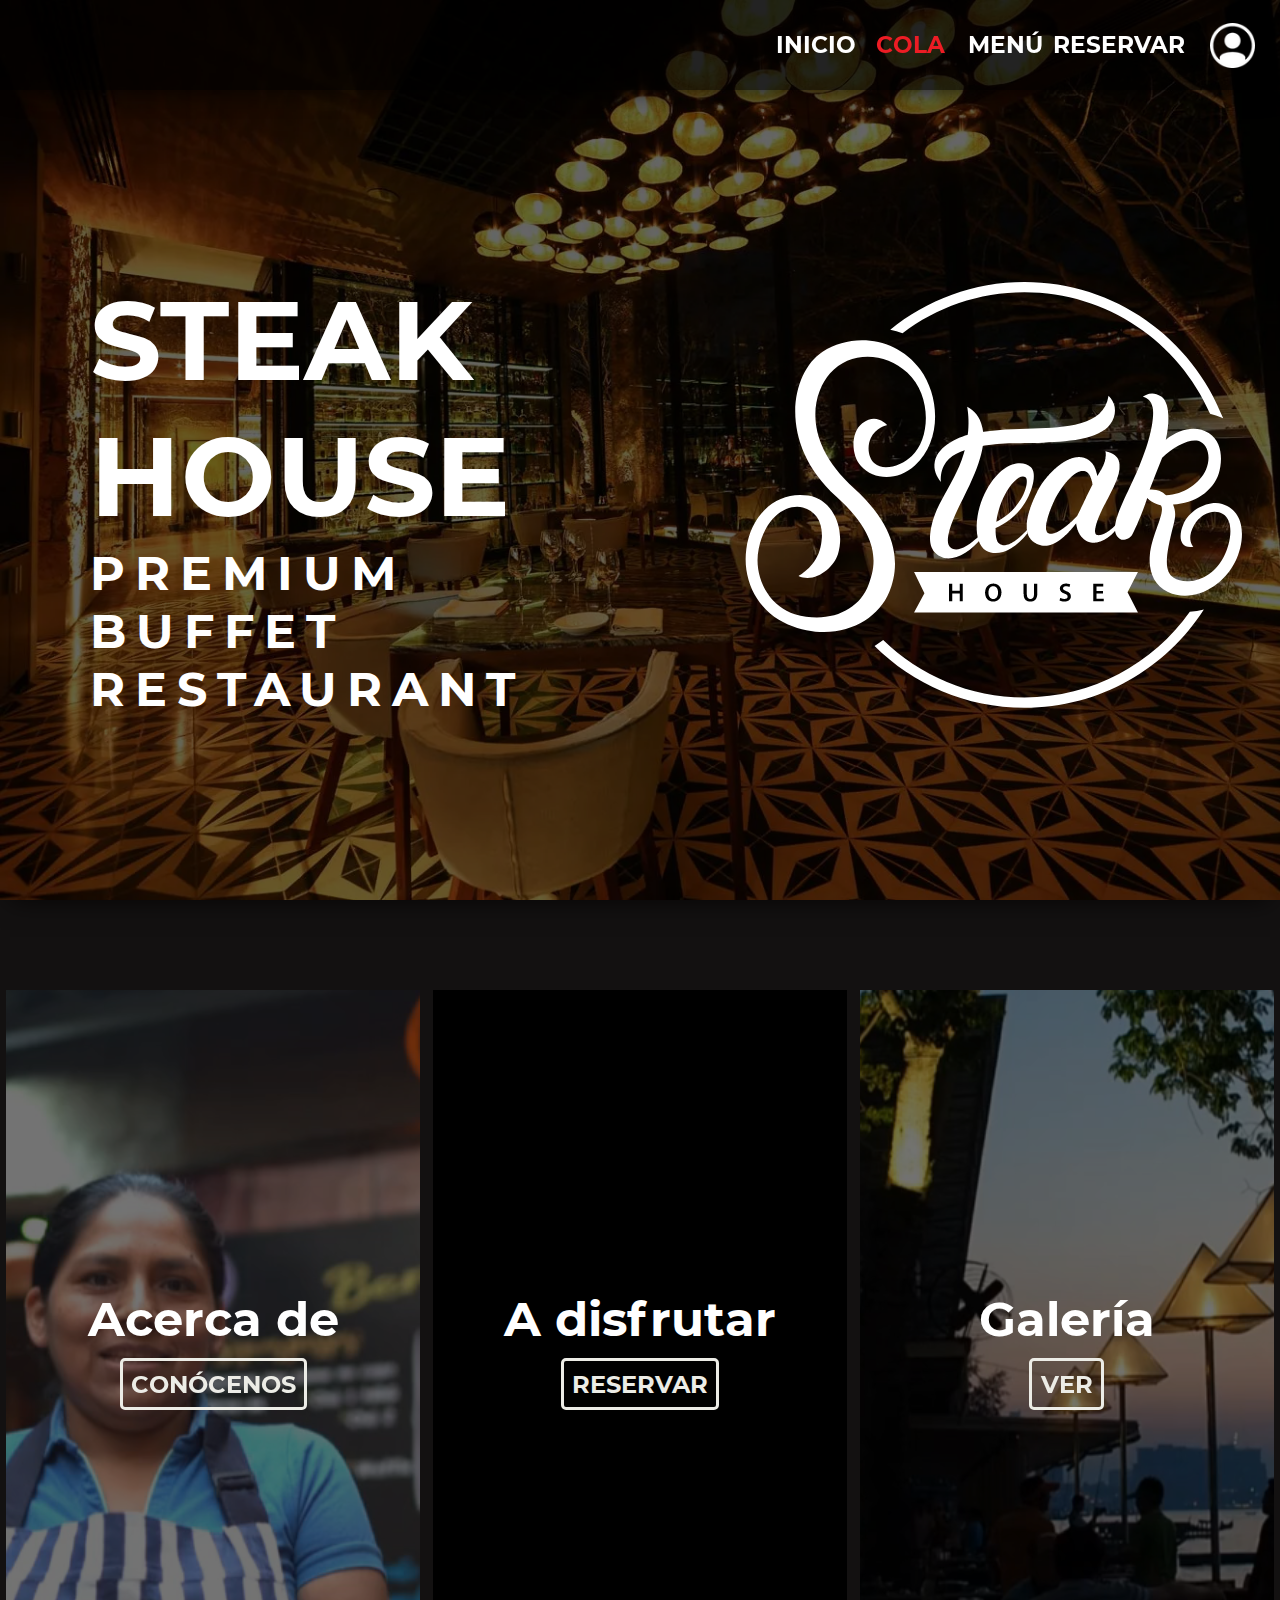
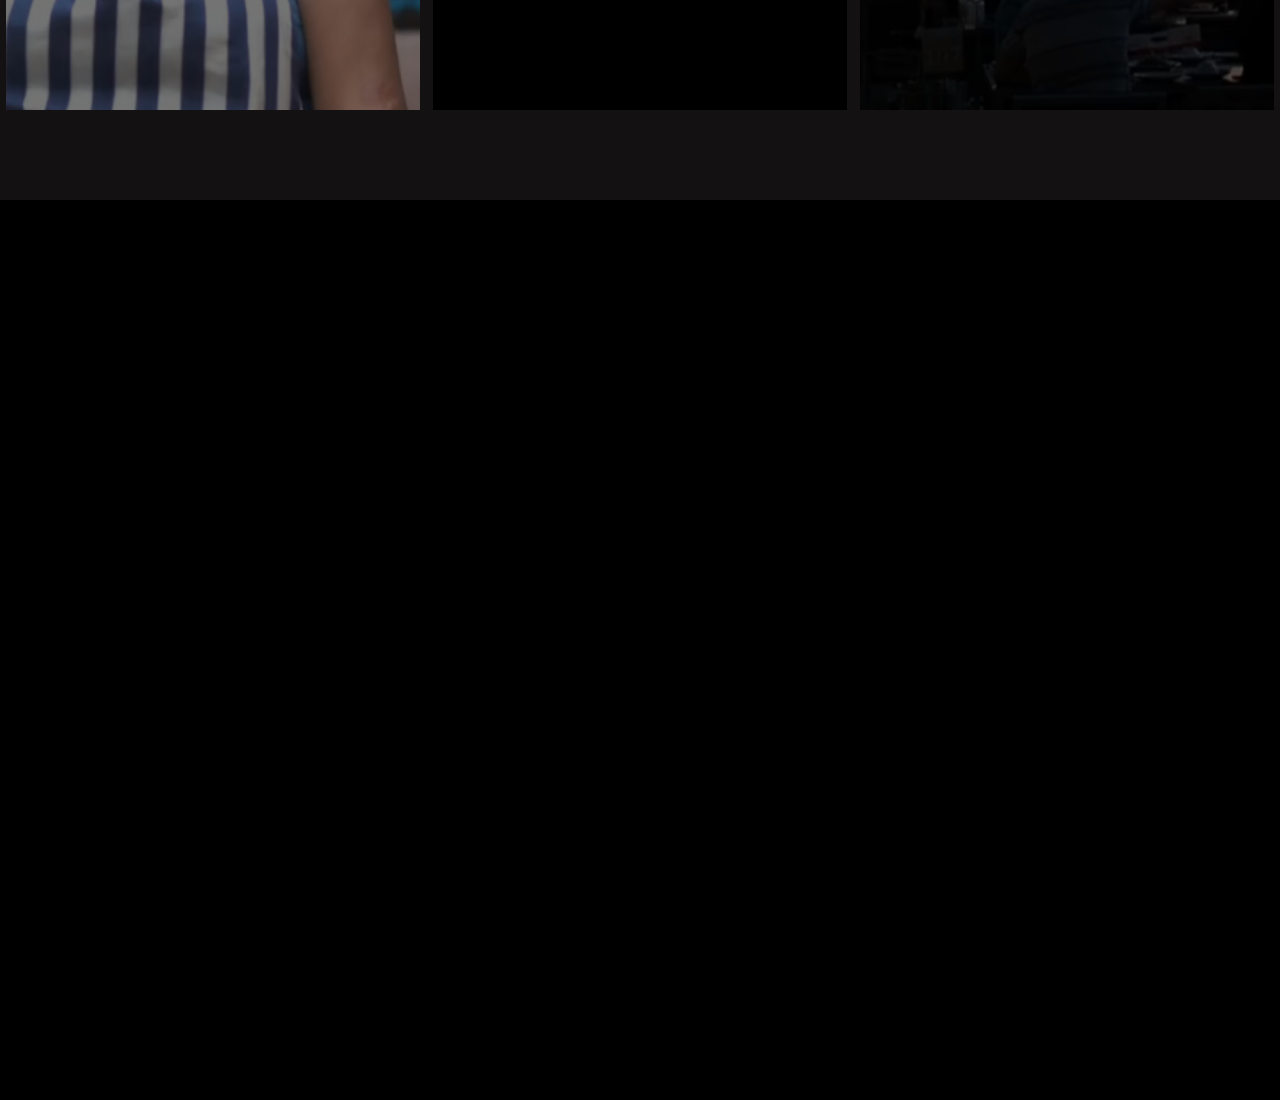
==== index.html @ 2cb184c3 "Parte 1 front" ====
<!DOCTYPE html>
<html lang="es">
<head>
    <meta charset="UTF-8">
    <title>Restaurante</title>
    <link rel="stylesheet" href="styles/style.css" type="text/css">
    <script src="scripts/script.js"></script>
</head>
<body>

<header>
    <nav>
        <a href="#section1">INICIO</a>
        <a class="active" href="#section2">COLA</a>
        <a class="nav-element" href="#section3">MENÚ</a>
        <a class="nav-element" href="#">RESERVAR</a>
        <a class="nav-element" href="#">
            <img src= "images/login.png" id="login-icon">
        </a>
    </nav>
</header>
<div id="sections-container">
    <section id="section1">
        <div id="main-text-container">
            <div>
                <h1>STEAK HOUSE</h1>
                <h2>PREMIUM BUFFET RESTAURANT</h2>
            </div>

        </div>
        <div id="main-logo-container">
            <img src="images/logo.png" alt="Logo steak house">
        </div>
    </section>
    <section id="section2">
        <div id="sec2-center">
            <div class="sec2-center-elem">
                <video autoplay muted loop>
                    <source src="videos/about.mp4" type="video/mp4">
                    Tu navegador no soporta videos HTML5
                </video>
                <p>Acerca de</p>
                <button>CONÓCENOS</button>
            </div>
            <div class="sec2-center-elem">
                <video autoplay muted loop>
                    <source src="videos/chef.mp4" type="video/mp4">
                    Tu navegador no soporta videos HTML5
                </video>
                <p>A disfrutar</p>
                <button>RESERVAR</button>
            </div>
            <div class="sec2-center-elem">
                <video autoplay muted loop>
                    <source src="videos/gallery.mp4" type="video/mp4">
                    Tu navegador no soporta videos HTML5
                </video>
                <p>Galería</p>

                <button>VER</button>
            </div>
        </div>


    </section>
    <section id="section3"></section>
</div>




</body>
</html>
---- styles/style.css ----
@font-face {
  font-family: Montserrat;
  src: url(../fonts/Montserrat-Bold.ttf);
}
* {
  margin: 0;
  box-sizing: border-box;
  scroll-behavior: smooth;
}

body {
  height: 300vh;
  background-color: #131111;
}

header {
  height: 10vh;
  font-family: "Rubik", sans-serif;
  color: white;
  text-align: center;
  background: rgba(0, 0, 0, 0.65);
  box-shadow: 0 10px 25px -10px rgba(0, 0, 0, 0.75);
  position: sticky;
  top: 0;
  z-index: 999;
}
header nav {
  height: 100%;
  margin-left: 60%;
  display: flex;
  justify-content: right;
  flex-wrap: wrap;
}
header nav .active {
  color: #ED1C24;
}
header nav a {
  height: 100%;
  flex: 1 0;
  display: flex;
  justify-content: center;
  align-items: center;
  padding: 0 0;
  text-decoration: none;
  font-family: Montserrat, sans-serif;
  font-size: 145%;
  color: white;
  text-align: center;
  transition: background-color 200ms;
}
header nav a:hover {
  background-color: rgba(255, 255, 255, 0.15);
}
header nav #login-icon {
  height: 50%;
}

#sections-container {
  position: absolute;
  top: 0;
  width: 100%;
  height: 300vh;
  display: flex;
  flex-direction: column;
}
#sections-container #section1 {
  position: relative;
  font-family: Montserrat, sans-serif;
  display: inline-flex;
  width: 100%;
  height: 33.33%;
  box-shadow: 0 10px 25px -10px rgba(0, 0, 0, 0.75);
}
#sections-container #section1 ::before {
  content: "";
  position: absolute;
  top: 0;
  left: 0;
  width: 100%;
  height: 100%;
  background-image: url(../images/restaurante.png);
  background-size: cover;
  filter: brightness(40%);
  z-index: -1;
}
#sections-container #section1 #main-text-container {
  margin-top: 10vh;
  font-size: 3.5em;
  color: white;
  width: 55%;
  height: 90%;
  display: flex;
  align-items: center;
  justify-content: center;
  padding: 7%;
  text-align: left;
}
#sections-container #section1 #main-text-container h2 {
  font-size: 0.85em;
  letter-spacing: 10px;
}
#sections-container #section1 #main-logo-container {
  margin-top: 10vh;
  color: white;
  width: 45%;
  height: 90%;
  display: flex;
  align-items: center;
  justify-content: center;
}
#sections-container #section1 #main-logo-container img {
  height: 500px;
  width: 500px;
}
#sections-container #section2 {
  width: 100%;
  height: 33.33%;
  background-color: #131111;
  top: 0;
  padding: 7% 0 7% 0;
}
#sections-container #section2 #sec2-center {
  width: 100%;
  height: 100%;
  display: flex;
  justify-content: center;
  align-items: center;
}
#sections-container #section2 #sec2-center .sec2-center-elem {
  position: relative;
  font-family: Montserrat, sans-serif;
  font-size: 3em;
  color: white;
  display: flex;
  justify-content: center;
  align-items: center;
  flex-direction: column;
  margin: 0.5%;
  background-color: black;
  height: 100%;
  flex: 1 0;
  overflow: hidden;
}
#sections-container #section2 #sec2-center .sec2-center-elem p {
  margin-bottom: 2.5%;
  z-index: 1;
}
#sections-container #section2 #sec2-center .sec2-center-elem button {
  color: #Ecece6;
  font-family: Montserrat, sans-serif;
  border: 3px #Ecece6 solid;
  border-radius: 5px;
  background-color: transparent;
  z-index: 1;
  font-size: 0.5em;
  padding: 2%;
  transition: all 200ms;
}
#sections-container #section2 #sec2-center .sec2-center-elem button:hover {
  background-color: #Ecece6;
  border: 3px #Ecece6 solid;
  color: #131111;
  letter-spacing: 3px;
}
#sections-container #section2 #sec2-center .sec2-center-elem video {
  position: absolute;
  height: 100%;
  z-index: 0;
  filter: brightness(45%);
}
#sections-container #section3 {
  width: 100%;
  height: 33.33%;
  background-color: black;
}

/*# sourceMappingURL=style.css.map */
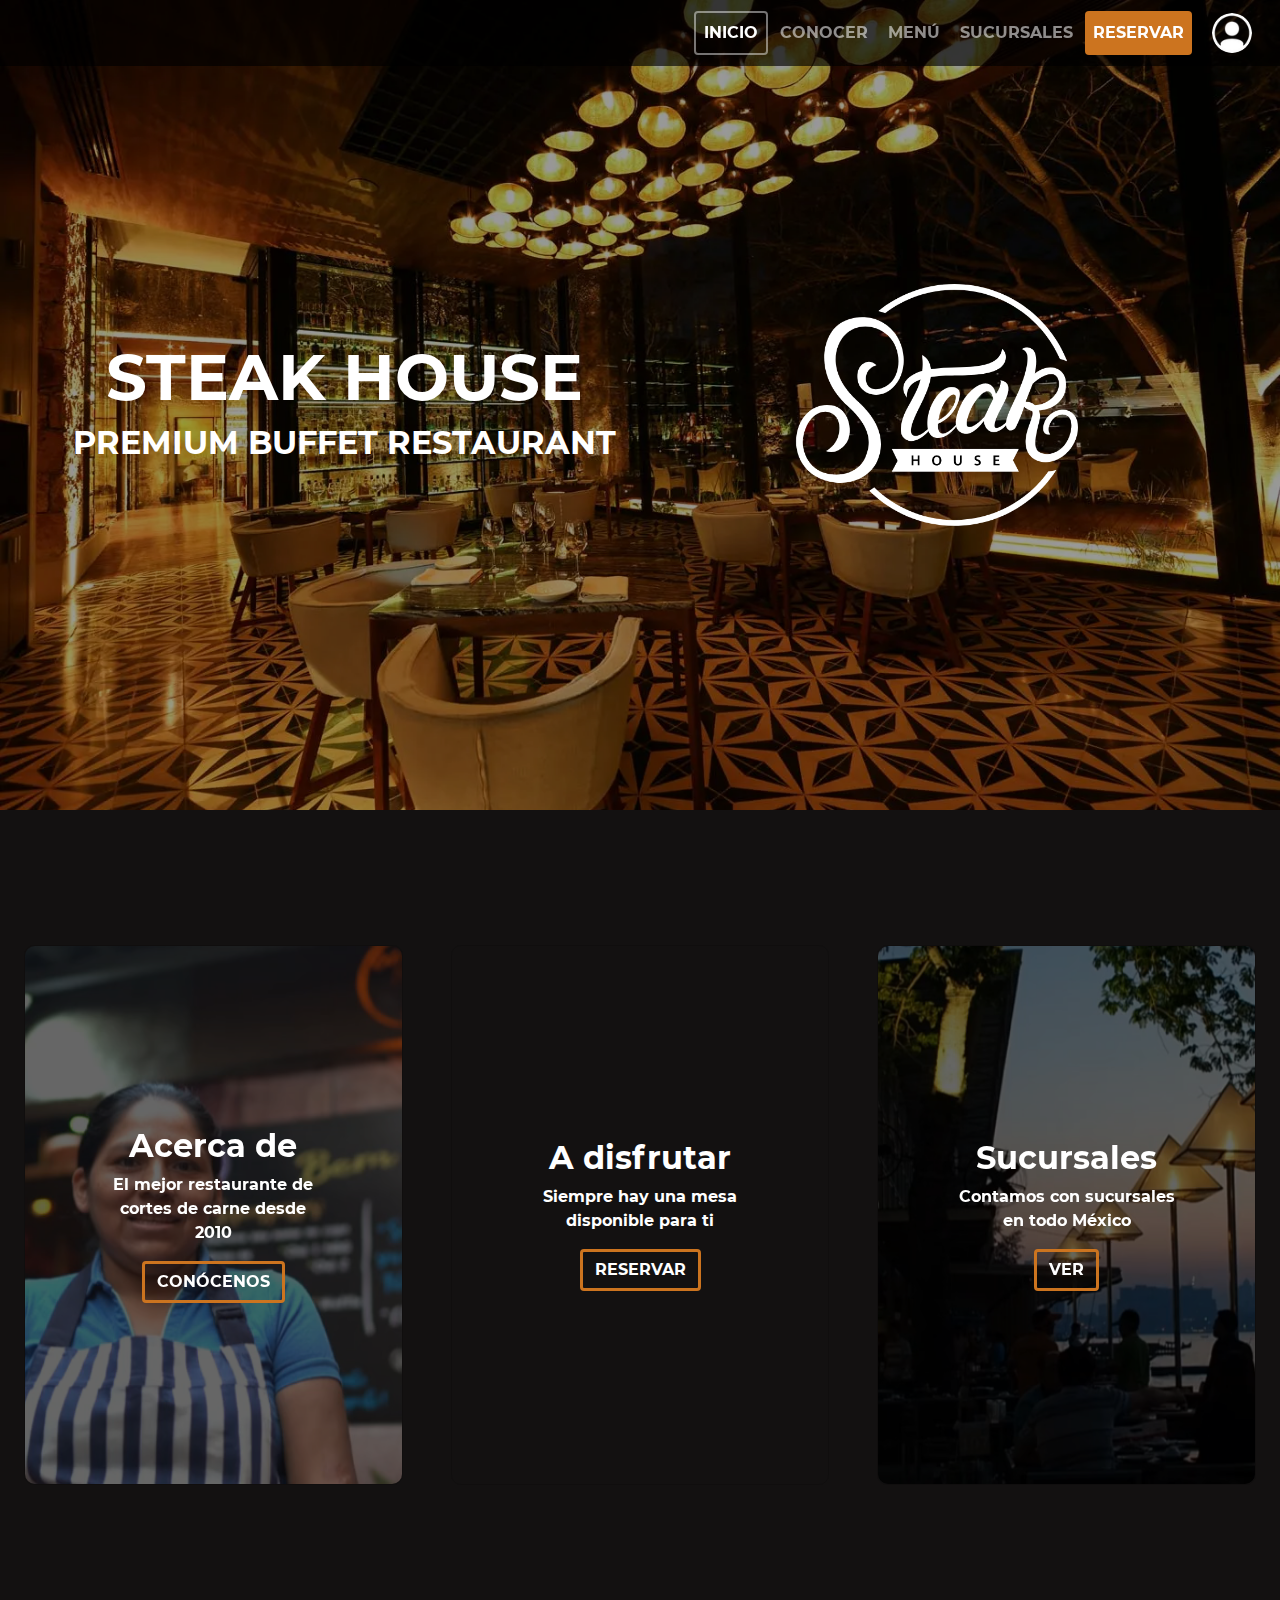
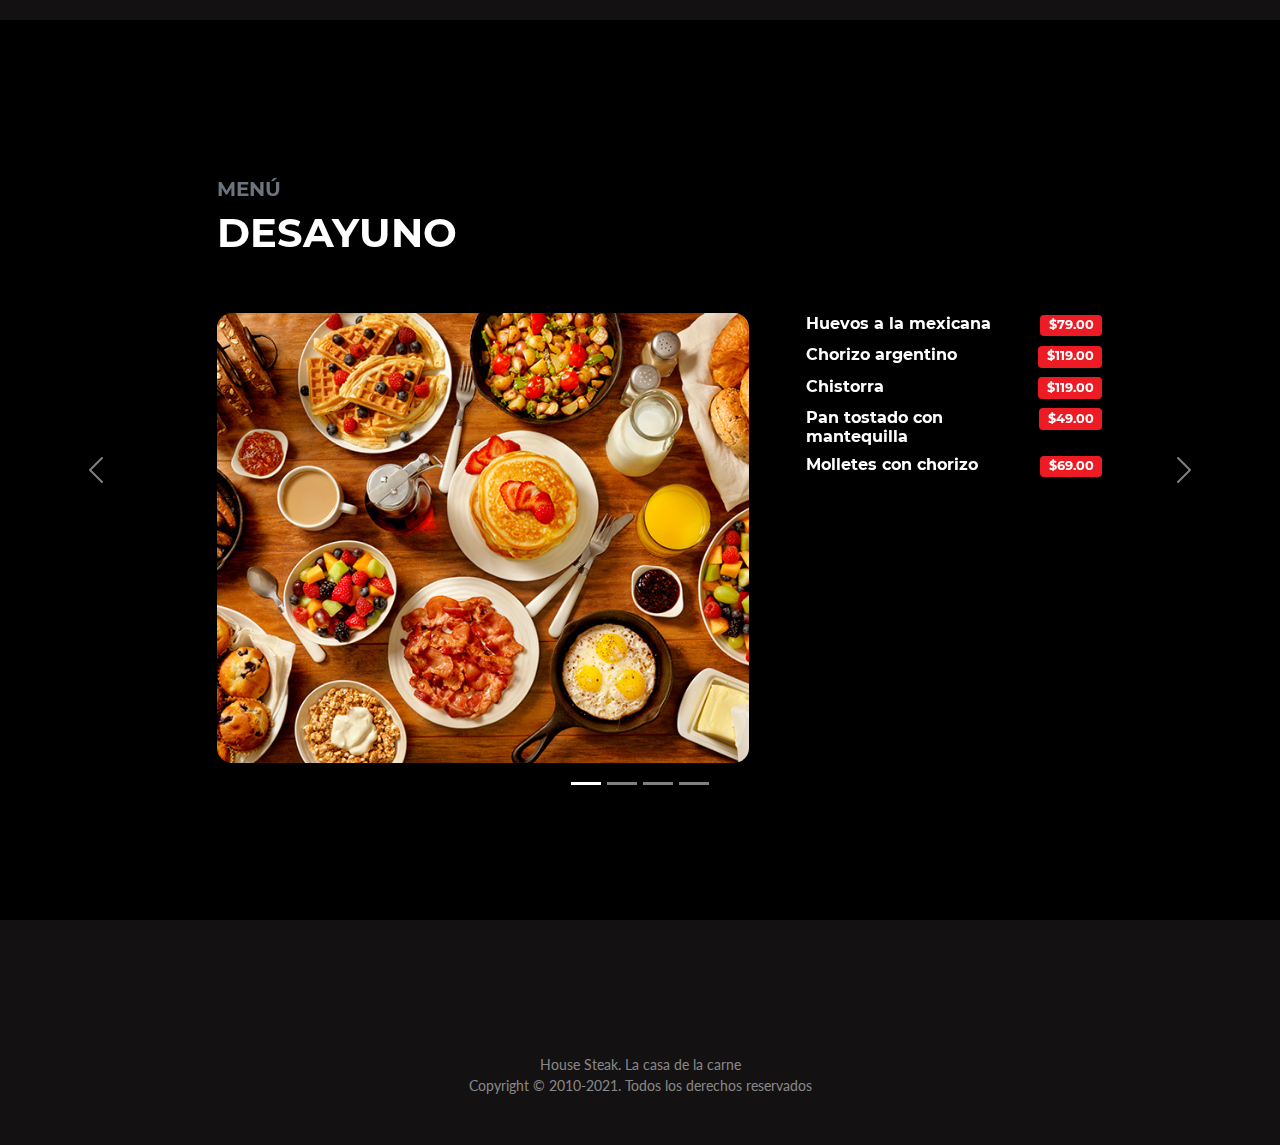
==== commit 02c896af: "ENTREGA FINAL FRONTEND" ====
--- a/index.html
+++ b/index.html
@@ -2,72 +2,466 @@
 <html lang="es">
 <head>
     <meta charset="UTF-8">
+    <meta name="viewport" content="width=device-width, initial-scale=1.0">
     <title>Restaurante</title>
-    <link rel="stylesheet" href="styles/style.css" type="text/css">
-    <script src="scripts/script.js"></script>
+    <link rel="stylesheet" href="css/bootstrap.min.css" type="text/css">
+    <link rel="stylesheet" href="styles/sucursalesStyles.css" type="text/css">
+
+    <script src="js/bootstrap.bundle.min.js"></script>
+
 </head>
-<body>
+<body data-bs-spy="scroll" data-bs-target=".navbar" data-bs-offset="50">
 
 <header>
-    <nav>
-        <a href="#section1">INICIO</a>
-        <a class="active" href="#section2">COLA</a>
-        <a class="nav-element" href="#section3">MENÚ</a>
-        <a class="nav-element" href="#">RESERVAR</a>
-        <a class="nav-element" href="#">
-            <img src= "images/login.png" id="login-icon">
-        </a>
+    <nav class="navbar navbar-expand-sm text-white navbar-dark fixed-top">
+        <div class="container-fluid">
+            <button class="navbar-toggler" type="button" data-bs-toggle="collapse" data-bs-target="#mynavbar">
+                <span class="navbar-toggler-icon"></span>
+            </button>
+            <div class="collapse navbar-collapse" id="mynavbar">
+                <ul class="navbar-nav ms-auto me-3">
+                    <li class="nav-item me-1">
+                        <a class="nav-link rounded" href="#section1">INICIO</a>
+                    </li>
+                    <li class="nav-item me-1">
+                        <a class="nav-link rounded" href="#section2">CONOCER</a>
+                    </li>
+                    <li class="nav-item me-1">
+                        <a class="nav-link rounded" href="#section3">MENÚ</a>
+                    </li>
+                    <li class="nav-item me-1">
+                        <a class="nav-link rounded" href="sucursales.html">SUCURSALES</a>
+                    </li>
+                    <li class="nav-item me-1">
+                        <a class="nav-link rounded text-white" id="reservarNav" href="reservacion.html">RESERVAR</a>
+                    </li>
+                </ul>
+            </div>
+
+            <a class="nav-item navbar-brand" data-bs-toggle="offcanvas" data-bs-target="#userInfoOffCanvas" >
+                <img src="images/login.png" alt="Imagen de usuario" class="rounded-pill userImage" style="width: 40px" >
+            </a>
+
+        </div>
     </nav>
 </header>
-<div id="sections-container">
-    <section id="section1">
-        <div id="main-text-container">
-            <div>
-                <h1>STEAK HOUSE</h1>
-                <h2>PREMIUM BUFFET RESTAURANT</h2>
-            </div>
-
-        </div>
-        <div id="main-logo-container">
-            <img src="images/logo.png" alt="Logo steak house">
-        </div>
-    </section>
-    <section id="section2">
-        <div id="sec2-center">
-            <div class="sec2-center-elem">
-                <video autoplay muted loop>
-                    <source src="videos/about.mp4" type="video/mp4">
-                    Tu navegador no soporta videos HTML5
-                </video>
-                <p>Acerca de</p>
-                <button>CONÓCENOS</button>
-            </div>
-            <div class="sec2-center-elem">
-                <video autoplay muted loop>
-                    <source src="videos/chef.mp4" type="video/mp4">
-                    Tu navegador no soporta videos HTML5
-                </video>
-                <p>A disfrutar</p>
-                <button>RESERVAR</button>
-            </div>
-            <div class="sec2-center-elem">
-                <video autoplay muted loop>
-                    <source src="videos/gallery.mp4" type="video/mp4">
-                    Tu navegador no soporta videos HTML5
-                </video>
-                <p>Galería</p>
-
-                <button>VER</button>
-            </div>
-        </div>
-
-
-    </section>
-    <section id="section3"></section>
+
+<div id="section1" class="bg-image" >
+    <div class="darkenMask">
+        <div class=" container-fluid m-0 p-5 row">
+        <div class="col-sm-6 align-items-center flex-column justify-content-center text-white text-center d-none d-md-flex">
+            <h1>STEAK HOUSE</h1>
+            <h2>PREMIUM BUFFET RESTAURANT</h2>
+        </div>
+        <div class="col-12 col-md-6 d-flex align-items-start flex-column justify-content-center">
+            <img class="mx-auto d-block img-fluid w-50" src="images/logo.png" alt="Logo Steak House">
+        </div>
+        </div>
+    </div>
+
 </div>
 
-
-
+<div id="section2" class="container-fluid row m-0 p-0 align-items-center justify-content-center" >
+
+    <div class="col-md-4 p-4 " >
+        <div class="card text-white p-0 bg-transparent">
+            <video autoplay muted loop class="card-img-top p-0 m0">
+                <source src="videos/about.mp4" type="video/mp4">
+                Tu navegador no soporta videos HTML5
+            </video>
+            <div class="card-img-overlay d-flex align-items-center justify-content-center flex-column">
+                <h2 class="card-title">Acerca de</h2>
+                <p class="card-text">El mejor restaurante de cortes de carne desde 2010</p>
+                <a href="#section2" class="btn" data-bs-toggle="modal" data-bs-target="#historiaModal"> CONÓCENOS</a>
+            </div>
+        </div>
+
+    </div>
+
+    <div class="col-md-4 p-4">
+        <div class="card text-white p-0 m-0 bg-transparent">
+            <video autoplay muted loop class="card-img-top">
+                <source src="videos/chef.mp4" type="video/mp4">
+                Tu navegador no soporta videos HTML5
+            </video>
+            <div class="card-img-overlay d-flex align-items-center justify-content-center flex-column flex-grow-1">
+                <h2 class="card-title">A disfrutar</h2>
+                <p class="card-text">Siempre hay una mesa disponible para ti</p>
+                <a href="reservacion.html" class="btn">RESERVAR</a>
+            </div>
+        </div>
+    </div>
+
+    <div class="col-md-4 p-4">
+        <div class="card text-white p-0 bg-transparent">
+            <video autoplay muted loop class="card-img-top">
+                <source src="videos/gallery.mp4" type="video/mp4">
+                Tu navegador no soporta videos HTML5
+            </video>
+            <div class="card-img-overlay  d-flex align-items-center justify-content-center flex-column">
+                <h2 class="card-title">Sucursales</h2>
+                <p class="card-text">Contamos con sucursales en todo México</p>
+                <a href="sucursales.html" class="btn">VER</a>
+            </div>
+        </div>
+    </div>
+    </div>
+
+<div id="section3" class="m-0 p-0 d-flex justify-content-center align-items-center">
+
+    <div id="menuCarrusel" class="carousel slide" data-bs-ride="carousel" data-bs-interval="false">
+
+        <div class="carousel-indicators m-0 mb-3 mb-sm-3 mb-xl-4">
+            <button type="button" data-bs-target="#menuCarrusel" data-bs-slide-to="0" class="active"></button>
+            <button type="button" data-bs-target="#menuCarrusel" data-bs-slide-to="1"></button>
+            <button type="button" data-bs-target="#menuCarrusel" data-bs-slide-to="2"></button>
+            <button type="button" data-bs-target="#menuCarrusel" data-bs-slide-to="3"></button>
+        </div>
+
+        <div class="carousel-inner">
+            <div class="carousel-item active">
+                <div class="container-fluid pt-5 pb-2 d-flex justify-content-center align-items-center text-white">
+                        <div class="container-fluid m-0 p-0  w-75 h-75">
+                        <div class="row m-0">
+                            <div class="col-md-12 m-0 py-lg-2 px-lg-5 py-sm-1 px-sm-3">
+                                <h5 class="text-muted">MENÚ</h5>
+                                <h1 class="m-0 p-0 ">DESAYUNO</h1>
+                            </div>
+                        </div>
+                        <div class="row m-0">
+                            <div class="col-md-8 m-0  p-5">
+                                <img class="img-fluid m-0 " src="images/carrusel/desayuno.jpg" alt="Desayunos">
+                            </div>
+                            <ul class="col-md-4 list-group m-0 ps-0 pb-5 px-md-2 py-md-5">
+                                    <li class="list-group-item text-white bg-black d-flex justify-content-between align-items-start">
+                                        <h6>Huevos a la mexicana</h6>
+                                        <h6><span class="badge badge-info">$79.00</span></h6>
+                                    </li>
+                                    <li class="list-group-item text-white bg-black d-flex justify-content-between align-items-start">
+                                        <h6>Chorizo argentino</h6>
+                                        <h6><span class="badge badge-info">$119.00</span></h6>
+                                    </li>
+                                    <li class="list-group-item text-white bg-black d-flex justify-content-between align-items-start">
+                                        <h6>Chistorra</h6>
+                                        <h6><span class="badge badge-info">$119.00</span></h6>
+                                    </li>
+                                    <li class="list-group-item text-white bg-black d-flex justify-content-between align-items-start">
+                                        <h6>Pan tostado con mantequilla</h6>
+                                        <h6><span class="badge badge-info">$49.00</span></h6>
+                                    </li>
+                                    <li class="list-group-item text-white bg-black d-flex justify-content-between align-items-start">
+                                        <h6>Molletes con chorizo</h6>
+                                        <h6><span class="badge badge-info">$69.00</span></h6>
+                                    </li>
+                                </ul>
+                        </div>
+                    </div>
+
+                </div>
+            </div>
+            <div class="carousel-item">
+                <div class="container-fluid pt-5 pb-2 d-flex justify-content-center align-items-center text-white">
+                    <div class="container-fluid m-0 p-0  w-75 h-75">
+                        <div class="row m-0">
+                            <div class="col-md-12 m-0 py-lg-2 px-lg-5 py-sm-1 px-sm-3">
+                                <h5 class="text-muted">MENÚ</h5>
+                                <h1 class="m-0 p-0 ">COMIDA</h1>
+                            </div>
+                        </div>
+                        <div class="row m-0">
+                            <div class="col-md-8 m-0  p-5">
+                                <img class="img-fluid m-0 " src="images/carrusel/comida.jpg" alt="Comida">
+                            </div>
+                            <ul class="col-md-4 list-group m-0 ps-0 pb-5 px-md-2 py-md-5">
+                                <li class="list-group-item text-white bg-black d-flex justify-content-between align-items-start">
+                                    <h6>Chuletón</h6>
+                                    <h6><span class="badge badge-info">$99.00</span></h6>
+                                </li>
+                                <li class="list-group-item text-white bg-black d-flex justify-content-between align-items-start">
+                                    <h6>Hígado de ternera</h6>
+                                    <h6><span class="badge badge-info">$109.00</span></h6>
+                                </li>
+                                <li class="list-group-item text-white bg-black d-flex justify-content-between align-items-start">
+                                    <h6>Corte Baby Sirloin</h6>
+                                    <h6><span class="badge badge-info">$149.00</span></h6>
+                                </li>
+                                <li class="list-group-item text-white bg-black d-flex justify-content-between align-items-start">
+                                    <h6>Picanha</h6>
+                                    <h6><span class="badge badge-info">$179.00</span></h6>
+                                </li>
+                                <li class="list-group-item text-white bg-black d-flex justify-content-between align-items-start">
+                                    <h6>Corte estilo americano</h6>
+                                    <h6><span class="badge badge-info">$99.00</span></h6>
+                                </li>
+                                <li class="list-group-item text-white bg-black d-flex justify-content-between align-items-start">
+                                    <h6>Chuleta de cerdo</h6>
+                                    <h6><span class="badge badge-info">$99.00</span></h6>
+                                </li>
+                                <li class="list-group-item text-white bg-black d-flex justify-content-between align-items-start">
+                                    <h6>Pollo rostizado</h6>
+                                    <h6><span class="badge badge-info">$89.00</span></h6>
+                                </li>
+                                <li class="list-group-item text-white bg-black d-flex justify-content-between align-items-start">
+                                    <h6>Parrillada House Steak</h6>
+                                    <h6><span class="badge badge-info">$339.00</span></h6>
+                                </li>
+                            </ul>
+                        </div>
+                    </div>
+
+                </div>
+            </div>
+            <div class="carousel-item">
+                <div class="container-fluid pt-5 pb-2 d-flex justify-content-center align-items-center text-white">
+                    <div class="container-fluid m-0 p-0  w-75 h-75">
+                        <div class="row m-0">
+                            <div class="col-md-12 m-0 py-lg-2 px-lg-5 py-sm-1 px-sm-3">
+                                <h5 class="text-muted">MENÚ</h5>
+                                <h1 class="m-0 p-0 ">CENA</h1>
+                            </div>
+                        </div>
+                        <div class="row m-0">
+                            <div class="col-md-8 m-0  p-5">
+                                <img class="img-fluid m-0 " src="images/carrusel/cena.jpg" alt="Cena">
+                            </div>
+                            <ul class="col-md-4 list-group m-0 ps-0 pb-5 px-md-2 py-md-5">
+                                <li class="list-group-item text-white bg-black d-flex justify-content-between align-items-start">
+                                    <h6>Chistorra con queso</h6>
+                                    <h6><span class="badge badge-info">$80.00</span></h6>
+                                </li>
+                                <li class="list-group-item text-white bg-black d-flex justify-content-between align-items-start">
+                                    <h6>Rib eye</h6>
+                                    <h6><span class="badge badge-info">$249.00</span></h6>
+                                </li>
+                                <li class="list-group-item text-white bg-black d-flex justify-content-between align-items-start">
+                                    <h6>Sirloin</h6>
+                                    <h6><span class="badge badge-info">$169.00</span></h6>
+                                </li>
+                                <li class="list-group-item text-white bg-black d-flex justify-content-between align-items-start">
+                                    <h6>Filete mignon</h6>
+                                    <h6><span class="badge badge-info">$199.00</span></h6>
+                                </li>
+                                <li class="list-group-item text-white bg-black d-flex justify-content-between align-items-start">
+                                    <h6>Asado de tira</h6>
+                                    <h6><span class="badge badge-info">$199.00</span></h6>
+                                </li>
+                            </ul>
+                        </div>
+                    </div>
+
+                </div>
+            </div>
+            <div class="carousel-item">
+                <div class="container-fluid pt-5 pb-2 d-flex justify-content-center align-items-center text-white">
+                    <div class="container-fluid m-0 p-0  w-75 h-75">
+                        <div class="row m-0">
+                            <div class="col-md-12 m-0 py-lg-2 px-lg-5 py-sm-1 px-sm-3">
+                                <h5 class="text-muted">MENÚ</h5>
+                                <h1 class="m-0 p-0 ">POSTRES</h1>
+                            </div>
+                        </div>
+                        <div class="row m-0">
+                            <div class="col-md-8 m-0 p-5">
+                                <img class="img-fluid m-0  " src="images/carrusel/postres.jpg" alt="Postres">
+                            </div>
+                            <ul class="col-md-4 list-group m-0 ps-0 pb-5 px-md-2 py-md-5">
+                                <li class="list-group-item text-white bg-black d-flex justify-content-between align-items-start">
+                                    <h6>Pay de frambuesa</h6>
+                                    <h6><span class="badge badge-info">$89.00</span></h6>
+                                </li>
+                                <li class="list-group-item text-white bg-black d-flex justify-content-between align-items-start">
+                                    <h6>Brownie de chocolate</h6>
+                                    <h6><span class="badge badge-info">$109.00</span></h6>
+                                </li>
+                                <li class="list-group-item text-white bg-black d-flex justify-content-between align-items-start">
+                                    <h6>Muffin relleno</h6>
+                                    <h6><span class="badge badge-info">$69.00</span></h6>
+                                </li>
+                                <li class="list-group-item text-white bg-black d-flex justify-content-between align-items-start">
+                                    <h6>Helado</h6>
+                                    <h6><span class="badge badge-info">$39.00</span></h6>
+                                </li>
+                                <li class="list-group-item text-white bg-black d-flex justify-content-between align-items-start">
+                                    <h6>Pastel de cumpleaños</h6>
+                                    <h6><span class="badge badge-info">$259.00</span></h6>
+                                </li>
+                            </ul>
+                        </div>
+                    </div>
+
+                </div>
+            </div>
+
+        </div>
+
+        <button class="carousel-control-prev" type="button" data-bs-target="#menuCarrusel" data-bs-slide="prev">
+            <span class="carousel-control-prev-icon"></span>
+        </button>
+        <button class="carousel-control-next" type="button" data-bs-target="#menuCarrusel" data-bs-slide="next">
+            <span class="carousel-control-next-icon"></span>
+        </button>
+    </div>
+
+</div>
+
+<footer class="h-25 p-5 d-flex justify-content-center align-items-center flex-column text-center">
+    <div class="d-flex justify-content-center align-items-center h-100 mb-3">
+        <i class="bi-facebook text-white  px-2" role="img" aria-label="Facebook"></i>
+        <i class="bi-instagram text-white  px-2" role="img" aria-label="Instagram"></i>
+        <i class="bi-twitter text-white px-2" role="img" aria-label="Twitter"></i>
+        <i class="bi-whatsapp text-white px-2" role="img" aria-label="Whatsapp"></i>
+        <i class="bi-telephone text-white px-2" role="img" aria-label="Telefono"></i>
+    </div>
+
+    <p class="text-white-50 m-0 px-4">House Steak. La casa de la carne</p>
+    <p class="text-white-50 m-0 px-4">Copyright &copy; 2010-2021. Todos los derechos reservados</p>
+
+</footer>
 
 </body>
+
+<div class="modal fade" id="historiaModal">
+    <div class="modal-dialog modal-dialog-centered modal-xl">
+        <div class="modal-content text-white">
+
+            <!-- Modal Header -->
+            <div class="modal-header">
+                <h1 class="modal-title p-4">STEAK HOUSE</h1>
+                <button type="button" class="btn-close btn-close-white" data-bs-dismiss="modal"></button>
+            </div>
+
+            <!-- Modal body -->
+            <div class="modal-body p-4">
+
+                <h2>Historia</h2>
+                <img src="images/historia.jpg" alt="Creador" class="img-fluid p-3 pt-0 d-none d-lg-block float-end w-25">
+                <p>Somos una empresa fundada el 28 de julio de 2010, con alto conocimiento en la producción y venta de cortes finos de carne, la experiencia adquirida a través de los años, nos da el conocimiento para valorar la importancia del cliente, quien es el motivo de nuestros esfuerzos, y así llegar a ustedes con la seguridad de poder ofrecerles un desayuno, comida o cena de excelente calidad con responsabilidad y cumplimiento. El hecho de contar con ustedes como nuestros clientes es motivo de satisfacción.</p>
+                <h4>Misión</h4>
+                <p>En Steak House tenemos como misión darle la excelencia a nuestros productos de carne con alta calidad, nutritivos, sanos y frescos, en función de satisfacer las necesidades del consumo, proporcionando en forma permanente bienestar y calidad de vida. Entregamos a nuestros consumidores los productos que ellos prefieren y eligen por nuestra calidad y presentación.</p>
+                <h4>Visión</h4>
+                <p>Nuestra visión es consolidarnos como la mejor empresa a nivel nacional, en cuanto a la producción y venta de cortes finos de carne, apoyándonos en instalaciones con la más alta tecnología para el manejo de nuestros productos. Contamos con personal altamente calificado, manteniendo nuestro riguroso y estricto control de calidad.</p>
+
+                <div class="d-flex justify-content-end w-100">
+                    <div class="d-flex flex-column w-25">
+                        <img src="images/firma.png" alt="Firma del creador" class="p-3" style="filter: invert(80%)">
+                        <p class="blockquote-footer p-3">Raúl Macizo - Fundador y CEO de Steak House</p>
+                    </div>
+
+                </div>
+
+            </div>
+
+            <!-- Modal footer -->
+            <div class="modal-footer border border-0">
+                <button type="button" class="btn text-muted " data-bs-dismiss="modal">Entendido</button>
+            </div>
+
+        </div>
+    </div>
+</div>
+<div class="modal fade registerModal" id="registerModal">
+    <div class="modal-dialog modal-dialog-centered">
+        <div class="modal-content text-white">
+
+            <!-- Modal Header -->
+            <div class="modal-header">
+                <h4 class="modal-title">Ingresa los datos para crear tu cuenta</h4>
+                <button type="button" class="btn-close" data-bs-dismiss="modal"></button>
+            </div>
+
+            <!-- Modal body -->
+            <div class="modal-body ">
+                <form  class="was-validated" action="#" >
+                    <div class="mb-3 mt-3 form-group" >
+                        <label for="user-name" class="form-label">Nombre (s):</label>
+                        <input type="text" class="form-control" id="user-name" placeholder="Nombre (s)" name="user-name" required>
+                        <div class="invalid-feedback">Ingrese nombre(s)</div>
+                    </div>
+
+                    <div class="mb-3 mt-3 form-group" >
+                        <label for="apellido-pat" class="form-label">Apellido paterno</label>
+                        <input type="text" class="form-control" id="apellido-pat" placeholder="Apellido paterno" name="apellido-pat" required>
+                        <div class="invalid-feedback">Debe ingresar un apellido</div>
+                    </div>
+
+                    <div class="mb-3 mt-3 form-group" >
+                        <label for="apellido-mat" class="form-label">Apellido materno</label>
+                        <input type="text" class="form-control" id="apellido-mat" placeholder="Apellido materno" name="apellido-mat" required>
+                        <div class="invalid-feedback">Debe ingresar un apellido</div>
+                    </div>
+
+                    <div class="mb-3 mt-3 form-group" >
+                        <label for="celular" class="form-label">Celular:</label>
+                        <input type="tel" class="form-control" id="celular" name="celular" placeholder="0123456789" pattern="[0-9]{10}" required>
+                        <div class="invalid-feedback">Número de teléfono inválido</div>
+                    </div>
+
+                    <div class="mb-3 mt-3 form-group" >
+                        <label for="email" class="form-label">Correo:</label>
+                        <input type="email" class="form-control" id="email-form" placeholder="correo@electronico" name="email" required>
+                        <div class="valid-feedback">Correo electrónico válido</div>
+                        <div class="invalid-feedback">Correo electrónico inválido</div>
+                    </div>
+
+                    <div class="mb-3 form-group">
+                        <label for="password-login" class="form-label">Ingrese un contraseña, solo se permiten valores alfanuméricos</label>
+                        <input type="password" class="form-control" id="password-login" placeholder="********" name="password-login" pattern="[A-Za-z0-9]{8,}"  required>
+                        <div class="invalid-feedback">La contraseña es muy corta<br>Ingrese una contraseña de al menos 8 caracteres</div>
+                    </div>
+
+
+                    <div class="d-grid">
+                        <button type="submit" class="mt-2 p-3 btn-primary btn-block text-center">REGISTRARSE</button>
+                    </div>
+                </form>
+            </div>
+
+            <!-- Modal footer -->
+            <div class="modal-footer border border-0">
+                <button type="button" class="btn text-muted " data-bs-dismiss="modal">Cancelar</button>
+            </div>
+
+        </div>
+    </div>
+</div>
+
+
+
+<div class="offcanvas offcanvas-end text-white p-3" id="userInfoOffCanvas">
+    <div class="offcanvas-header">
+        <div class="d-flex flex-fill justify-content-between align-items-center pe-2">
+            <h1 class="offcanvas-title">Bienvenido</h1>
+            <img class="img-fluid userImage" src="images/login.png" alt="Imagen de usuario" style="width: 40px">
+        </div>
+
+        <button type="button" class="btn-close btn-close-white" data-bs-dismiss="offcanvas"></button>
+    </div>
+
+    <div class="offcanvas-body py-0 text-left">
+        <form action=#>
+            <div class="mb-3 mt-3">
+                <label for="email" class="form-label">Correo:</label>
+                <input type="email" class="form-control" id="email" placeholder="Correo" name="email">
+            </div>
+            <div class="mb-3">
+                <label for="pwd" class="form-label">Contraseña:</label>
+                <input type="password" class="form-control" id="pwd" placeholder="Contraseña" name="pswd">
+            </div>
+            <div class="form-check mb-3">
+                <label class="form-check-label">
+                    <input class="form-check-input" type="checkbox" name="remember"> Recordarme
+                </label>
+            </div>
+            <div class="d-grid">
+                <button type="submit" class="my-2 p-2 btn-primary btn-block text-center" onclick="alert('BACKEND')">INICIAR SESIÓN</button>
+            </div>
+        </form>
+        <div class="d-flex justify-content-center align-items-center text-center">
+            <p class="text-muted my-3 mx-2">¿No tienes una cuenta?</p>
+            <a class="my-3 mx-2 text-decoration-underline" data-bs-toggle="modal" data-bs-target="#registerModal">Crea una</a>
+        </div>
+    </div>
+</div>
+
+
 </html>--- a/styles/sucursalesStyles.css
+++ b/styles/sucursalesStyles.css
@@ -0,0 +1,251 @@
+@import url("https://fonts.googleapis.com/css2?family=Lato&display=swap");
+@import "../bootstrap-icons/font/bootstrap-icons.css";
+@font-face {
+  font-family: Montserrat;
+  src: url(../fonts/Montserrat-Bold.ttf);
+}
+* {
+  font-family: Montserrat, sans-serif;
+}
+
+body {
+  background-color: #131111;
+}
+
+.navbar {
+  background-color: rgba(0, 0, 0, 0.65);
+}
+
+.userImage {
+  cursor: pointer;
+}
+
+#reservarNav {
+  background-color: #cc741f;
+  color: black;
+}
+
+.nav-link {
+  box-sizing: border-box;
+  display: flex;
+  height: 100%;
+  justify-content: center;
+  align-items: center;
+}
+.nav-link:hover {
+  background-color: white !important;
+  color: black !important;
+}
+.nav-link.active {
+  border: 2px rgba(255, 255, 255, 0.45) solid;
+}
+
+.offcanvas {
+  background-color: #131111;
+}
+
+#section1 {
+  background-image: url(../images/restaurante.png);
+  background-size: cover;
+}
+#section1 h1 {
+  font-size: 4rem;
+}
+#section1 h2 {
+  font-size: 2rem;
+}
+
+.darkenMask {
+  background-color: rgba(0, 0, 0, 0.4);
+  min-height: 90vh;
+}
+.darkenMask .row {
+  min-height: inherit;
+}
+
+#section2 {
+  min-height: 90vh;
+}
+#section2 .col-md-4 {
+  min-height: 25vh;
+}
+#section2 .col-md-4 .card {
+  height: 60vh;
+  border-radius: 10px;
+}
+#section2 .col-md-4 .card .card-img-overlay {
+  padding: 20%;
+  text-align: center;
+}
+#section2 .col-md-4 .card video {
+  border-radius: 10px;
+  height: inherit;
+  object-fit: cover;
+  filter: brightness(40%);
+}
+#section2 .btn {
+  border: 3px solid #cc741f;
+  background-color: transparent;
+  color: white;
+}
+#section2 .btn:hover {
+  border: 3px solid white;
+  background-color: white;
+  color: black;
+}
+
+#section3 {
+  min-height: 100vh;
+  background-color: black;
+}
+#section3 .list-group-item {
+  padding: 0;
+  margin: 0;
+}
+#section3 .badge {
+  font-size: 0.8rem;
+  background-color: #ED1C24;
+}
+#section3 .carousel {
+  min-width: 100vw !important;
+  max-width: 100vw !important;
+}
+#section3 .carousel img {
+  border-radius: 15px;
+  object-fit: cover;
+  width: 75vw;
+  height: 50vh;
+}
+
+#userInfoOffCanvas {
+  box-sizing: border-box;
+}
+#userInfoOffCanvas p {
+  font-family: "Lato", sans-serif;
+}
+#userInfoOffCanvas a {
+  font-family: "Lato", sans-serif;
+  background-color: transparent;
+  border: none;
+  color: #cc741f;
+}
+#userInfoOffCanvas a:hover {
+  cursor: pointer;
+  color: #0a53be;
+}
+#userInfoOffCanvas button:not(.btn-close) {
+  background: #cc741f;
+  border: 3px solid #cc741f;
+}
+#userInfoOffCanvas button:not(.btn-close):hover {
+  border: 3px solid white;
+  background-color: white;
+  color: black;
+}
+
+#registerModal .modal-header {
+  background: linear-gradient(90deg, #fd451d 0%, #fcb045 100%);
+  border: none;
+}
+#registerModal .modal-content {
+  background-color: #131111;
+}
+#registerModal .modal-content button[type=submit] {
+  background: #cc741f;
+  border: 3px solid #cc741f;
+}
+#registerModal .modal-content button[type=submit]:hover {
+  border: 3px solid white;
+  background-color: white;
+  color: black;
+}
+#registerModal .btn {
+  background-color: transparent;
+}
+
+#historiaModal {
+  background-color: rgba(0, 0, 0, 0.65);
+}
+#historiaModal .modal-header {
+  background: linear-gradient(90deg, #e21a00 0%, black 85%, black 100%);
+  border: none;
+}
+#historiaModal .modal-content {
+  background-color: #131111;
+}
+
+footer i {
+  font-size: 1.5em;
+}
+footer p {
+  font-family: "Lato", sans-serif;
+  font-size: 0.9em;
+}
+
+.invalid-feedback, .valid-feedback {
+  font-family: "Lato", sans-serif;
+}
+
+form input:not([type=button]), form input:not([type=submit]), form select, form select option {
+  font-family: "Lato", sans-serif;
+}
+
+@media only screen and (max-width: 768px) {
+  #section1 .darkenMask {
+    min-height: 50vh;
+  }
+
+  .carousel .col-md-4 {
+    max-height: 30vh;
+    overflow: auto;
+  }
+}
+body {
+  height: 100vh;
+}
+
+#cuerpo {
+  height: 100%;
+}
+
+#barraSucursales {
+  overflow: hidden;
+}
+#barraSucursales .bi-bookmark-star-fill {
+  font-size: 1.5rem;
+  color: #fdc007 !important;
+}
+#barraSucursales .list-group-item {
+  cursor: pointer;
+  border: #131111 1px solid;
+  overflow: hidden;
+  flex-grow: 1;
+  flex-shrink: 0;
+  display: flex;
+  align-items: center;
+  justify-content: space-between;
+  background-color: #263238;
+  color: white;
+  border-radius: 0;
+}
+#barraSucursales .list-group-item:hover {
+  background-color: #cc741f;
+  color: black;
+}
+
+#mapaSucursal iframe {
+  border-radius: 15px;
+}
+
+#sucursalImg {
+  background-size: cover;
+  background-position: center;
+}
+
+@media only screen and (max-width: 768px) {
+  #barraSucursales .list-group-item {
+    flex-direction: column;
+  }
+}
+
+/*# sourceMappingURL=sucursalesStyles.css.map */
